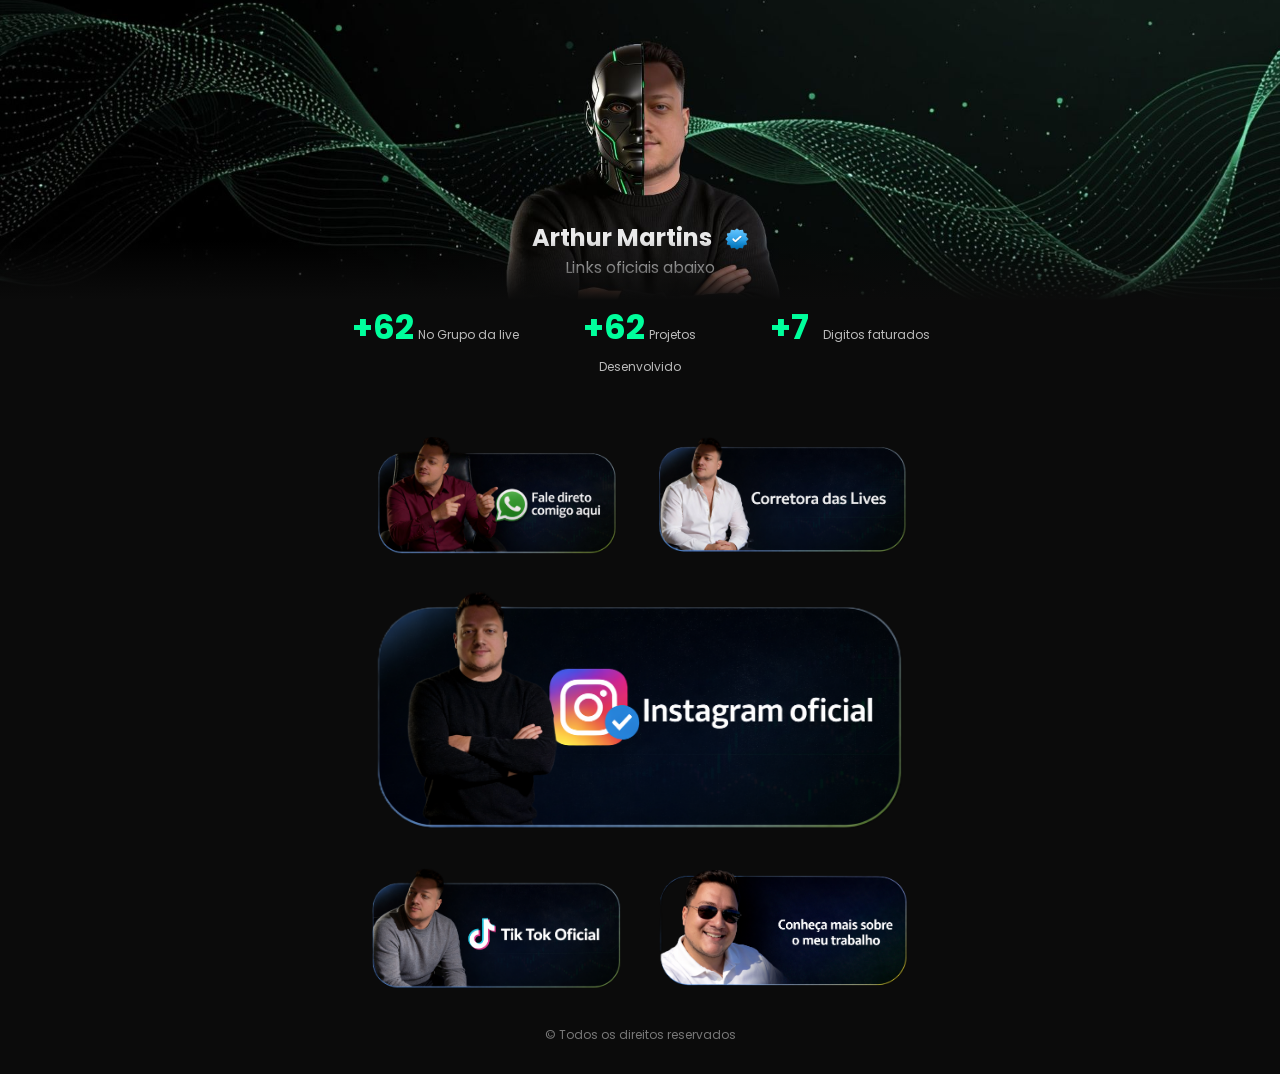
==== links/index.html @ ccb6d120 "Update index.html" ====
<!DOCTYPE html>
<html lang="pt-BR">
<head>
  <meta charset="UTF-8">
  <title>Alguns links</title>
  <meta name="viewport" content="width=device-width, initial-scale=1.0">

  <!-- OPEN GRAPH -->
<meta property="og:title" content="Links oficiais | Arthur Martins">
<meta property="og:description" content="Acesse meus links oficiais, redes sociais e principais contatos em um só lugar.">
<meta property="og:image" content="https://euarthurmartins.com/links/assets/og-image.jpg">
<meta property="og:url" content="https://euarthurmartins.com/links">
<meta property="og:type" content="website">

<!-- Twitter / WhatsApp -->
<meta name="twitter:card" content="summary_large_image">
<meta name="twitter:image" content="https://euarthurmartins.com/links/assets/og-image.jpg">


  <link rel="preconnect" href="https://fonts.googleapis.com">
  <link rel="preconnect" href="https://fonts.gstatic.com" crossorigin>
  <link href="https://fonts.googleapis.com/css2?family=Poppins:wght@400;600;700&display=swap" rel="stylesheet">

  <link rel="stylesheet" href="style.css">
  <link rel="icon" href="assets/favicon.ico" type="image/x-icon">
</head>
<body>

<!-- HERO -->
<section class="hero">
  <div class="container hero-content">
    <h1>
  Arthur Martins
  <img src="assets/icons/verified.png" alt="Verificado" class="verified-icon">
</h1>

    <p>Links oficiais abaixo</p>
  </div>
</section>

<!-- NÚMEROS -->
<section class="bio-numbers-wrapper">
  <div class="container bio-numbers">
    <div class="number-item">
      <strong data-target="300">+300</strong>
      <span>No Grupo da live</span>
    </div>
    <div class="number-item">
      <strong data-target="100">+100</strong>
      <span>Projetos Desenvolvido</span>
    </div>
    <div class="number-item">
      <strong>+7</strong>
      <span>Digitos faturados</span>
    </div>
  </div>

  <!-- SETA -->
  <div class="arrow-wrapper">
    <button class="hero-arrows" id="scrollDown" aria-label="Descer">
      <span></span>
      <span></span>
      <span></span>
    </button>
  </div>
</section>

<!-- LINKS -->
<main class="bio-container" id="bioLinks">
  <section class="bio-links">

    <!-- 2 em cima -->
    <a href="#" class="bio-card" id="openMenu">
      <img src="assets/buttons/whatsapp.png" alt="WhatsApp">
    </a>

    <a href="https://trade.obynexbroker.com/register?aff=757282&aff_model=revenue&afftrack=" class="bio-card" target="_blank">
      <img src="assets/buttons/corretora.png" alt="Corretora">
    </a>

    <!-- 1 central -->
    <a href="https://www.instagram.com/eumartinsarthur" class="bio-card center" target="_blank">
      <img src="assets/buttons/instagram.png" alt="Instagram">
    </a>

    <!-- 2 embaixo -->
    <a href="https://www.tiktok.com/@eusoumartinsarthur" class="bio-card" target="_blank">
      <img src="assets/buttons/tiktok.png" alt="TikTok">
    </a>

    <a href="https://euarthurmartins.com" class="bio-card" target="_blank">
      <img src="assets/buttons/site.png" alt="Site">
    </a>

  </section>

  <footer class="bio-footer">
    © Todos os direitos reservados
  </footer>
</main>

<!-- MENU MODAL PREMIUM -->
<div id="menuModal" class="modal">
  <div class="modal-content">
    <span class="close">&times;</span>
    <h2>Menu de Contato</h2>

    <form id="menuForm">
      <label for="name">Nome:</label>
      <input type="text" id="name" name="name" placeholder="Seu nome" required>

      <p>Selecione os serviços:</p>
      <label><input type="checkbox" name="service" value="Fechar uma parceria"> Fechar uma parceria</label>
      <label><input type="checkbox" name="service" value="Fazer um orçamento"> Fazer um orçamento</label>
      <label><input type="checkbox" name="service" value="Entrar no grupo da live"> Entrar no grupo da live</label>
      <label><input type="checkbox" name="service" value="Quero saber mais sobre seus serviços"> Quero saber mais sobre seus serviços</label>

      <label for="obs">Observações:</label>
      <textarea id="obs" name="obs" placeholder="Escreva algo se quiser..."></textarea>

      <div class="modal-buttons">
        <button type="submit" class="btn-send">Enviar</button>
        <button type="button" class="btn-back" id="backBtn">Voltar</button>
      </div>
    </form>
  </div>
</div>

<script>
document.addEventListener("DOMContentLoaded", () => {

  /* CONTADOR ANIMADO SEM TREMER */
  const counters = document.querySelectorAll(".bio-numbers strong[data-target]");
  const observer = new IntersectionObserver(entries => {
    entries.forEach(entry => {
      if (entry.isIntersecting) {
        const el = entry.target;
        const target = +el.dataset.target;
        if (!el.classList.contains("counted")) {
          el.classList.add("counted");
          let count = 0;
          const step = Math.max(20, 2000 / target);
          const interval = setInterval(() => {
            count++;
            el.textContent = "+" + count;
            if (count >= target) clearInterval(interval);
          }, step);
        }
        observer.unobserve(el);
      }
    });
  }, { threshold: 0.6 });
  counters.forEach(c => observer.observe(c));

  /* SCROLL SETA */
  document.getElementById("scrollDown").addEventListener("click", () => {
    document.getElementById("bioLinks").scrollIntoView({ behavior: "smooth", block: "start" });
  });

  /* ABRIR MODAL */
const modal = document.getElementById("menuModal");
const modalContent = modal.querySelector(".modal-content");
const openBtn = document.getElementById("openMenu");
const closeBtn = modal.querySelector(".close");
const backBtn = document.getElementById("backBtn");

openBtn.addEventListener("click", e => { 
  e.preventDefault(); 
  modal.style.display = "flex";

  // RESETAR ANIMAÇÃO DO MODAL
  modalContent.style.animation = "none"; // remove animação antiga
  modalContent.offsetHeight;            // força reflow
  modalContent.style.animation = "popIn 0.4s forwards"; // reaplica animação
});

closeBtn.addEventListener("click", () => modal.style.display = "none");
backBtn.addEventListener("click", () => { 
  modal.style.display = "none"; 
  window.scrollTo({ top:0, behavior:'smooth' }); 
});
window.addEventListener("click", e => { if(e.target === modal) modal.style.display = "none"; });

  /* ENVIO WHATSAPP */
  const form = document.getElementById("menuForm");
  form.addEventListener("submit", e => {
    e.preventDefault();
    const name = document.getElementById("name").value;
    const obs = document.getElementById("obs").value;
    const services = Array.from(document.querySelectorAll('input[name="service"]:checked'))
                          .map(cb => cb.value)
                          .join(', ');
    const message = `Nome: ${name}\nServiços: ${services}\nObservações: ${obs}`;
    const phone = "+5522997301385";
    window.open(`https://wa.me/${phone}?text=${encodeURIComponent(message)}`, "_blank");
  });

});
</script>

</body>
</html>
---- links/style.css ----
:root {
  --primary-color: #00ff9c;
  --bg: #0b0b0b;
  --text: #eaeaea;
}

* { margin:0; padding:0; box-sizing:border-box; }
html { scroll-behavior:smooth; }
body { font-family:'Poppins', sans-serif; background:var(--bg); color:var(--text); }

/* CONTAINER */
.container { width:90%; max-width:1200px; margin:auto; }

/* HERO */
.hero {
  background: url("assets/bg-hero-mobile.jpg") center/cover no-repeat;
  padding: 0; /* removido padding vertical */
  position: relative;
  display: flex;
  flex-direction: column;
  justify-content: flex-end; /* empurra o conteúdo para baixo */
  height: 300px; /* altura fixa da hero */
}

@media (min-width:769px) { 
  .hero { 
    background-image: url("assets/bg-hero.jpg"); 
    height: 300px; /* altura para desktop */
  } 
}

.hero::after {
  content:"";
  position:absolute;
  bottom:0;
  width:100%;
  height:60px;
  background: linear-gradient(to bottom, rgba(11,11,11,0), #0b0b0b);
}

.hero-content { 
  text-align: center; 
  margin-bottom: 20px; /* distância do texto até o contador */
}

/* NÚMEROS */
.bio-numbers-wrapper { text-align:center; }
.bio-numbers {
  display:grid;
  grid-template-columns:repeat(3,1fr);
  gap:14px;
  max-width:600px;
  margin:2px auto;
}
.number-item strong {
  display:inline-block;
  min-width:60px;
  text-align:center;
  font-size:34px;
  color:var(--primary-color);
}
.number-item span { font-size:12px; color:#bbb; }

/* SETA */
.arrow-wrapper { display:flex; justify-content:center; }
.hero-arrows { background:none; border:none; cursor:pointer; margin:6px 0; }
.hero-arrows span {
  width:22px; height:22px;
  border-right:4px solid var(--primary-color);
  border-bottom:4px solid var(--primary-color);
  transform:rotate(45deg);
  animation:arrow 1.8s infinite; opacity:0;
}
.hero-arrows span:nth-child(2){ animation-delay:.25s; }
.hero-arrows span:nth-child(3){ animation-delay:.5s; }
@keyframes arrow {0%{opacity:0;transform:translateY(0) rotate(45deg);}50%{opacity:1;}100%{opacity:0;transform:translateY(10px) rotate(45deg);}}

/* LINKS */
.bio-container { max-width:900px; margin:auto; padding:30px 20px; }
.bio-links { display:flex; flex-direction:column; gap:18px; align-items:center; }
@media (min-width:769px){
  .bio-links { display:grid; grid-template-columns:repeat(2,260px); justify-content:center; gap:26px; }
  .bio-card.center{ grid-column:1/-1; justify-self:center; }
}

/* BOTÕES PNG TRANSPARENTES SEM LUZ */
.bio-card{ display:block; cursor:pointer; }
.bio-card img {
  width:100%;
  display:block;
  transition: transform 0.3s ease;
}
.bio-card:hover img {
  transform: scale(1.08); /* sutil hover apenas */
}

/* FOOTER */
.bio-footer{ text-align:center; font-size:12px; color:#777; margin-top:30px; }

/* ===== MODAL PREMIUM ===== */
.modal { display:none; position:fixed; z-index:9999; left:0; top:0; width:100%; height:100%; overflow:auto;
  background:rgba(0,0,0,0.75); justify-content:center; align-items:center; animation:fadeIn 0.3s ease; padding:15px; }

.modal-content{
  background:var(--bg);
  padding:30px 25px;
  border-radius:25px;
  width:100%;
  max-width:520px;
  color:var(--text);
  box-shadow:0 15px 50px rgba(0,0,0,0.9);
  position:relative;
  transform:translateY(-50px) scale(0.9);
  animation:popIn 0.4s forwards;
  overflow-y:auto;
  max-height:90vh;
}

/* ENTRADA DE CAMPOS INDIVIDUAL */
.modal-content form > * { opacity:0; transform:translateY(15px); animation:fadeSlide 0.5s forwards; }
.modal-content form > *:nth-child(1){ animation-delay:0.1s; }
.modal-content form > *:nth-child(2){ animation-delay:0.25s; }
.modal-content form > *:nth-child(3){ animation-delay:0.35s; }
.modal-content form > *:nth-child(4){ animation-delay:0.45s; }
.modal-content form > *:nth-child(5){ animation-delay:0.55s; }
.modal-content form > *:nth-child(6){ animation-delay:0.65s; }
.modal-content form > *:nth-child(7){ animation-delay:0.75s; }
.modal-content form > *:nth-child(8){ animation-delay:0.85s; }

@keyframes fadeSlide{ to{ opacity:1; transform:translateY(0); } }
@keyframes popIn{ 0%{transform:translateY(-50px) scale(0.9); opacity:0;} 60%{transform:translateY(10px) scale(1.05); opacity:1;} 100%{transform:translateY(0) scale(1);} }
@keyframes fadeIn{ from{opacity:0;} to{opacity:1;} }

.modal-content h2{ text-align:center; margin-top:0; margin-bottom:25px; font-size:1.9rem; }
.modal-content label{ display:block; margin:12px 0 6px; font-size:1rem; }
.modal-content input[type="text"], .modal-content textarea{
  width:100%; padding:12px 18px; border-radius:12px; border:none; margin-bottom:18px; font-size:1rem; background:#222; color:#fff;
}
.modal-content textarea{ resize:none; height:90px; }
.modal-content input[type="checkbox"]{ margin-right:10px; transform:scale(1.2); transition: transform 0.2s; }
.modal-content input[type="checkbox"]:hover{ transform:scale(1.4); }

/* BOTÕES MODAL COM HOVER */
.modal-buttons{ display:flex; flex-direction:row; justify-content:space-between; margin-top:25px; gap:10px; flex-wrap:wrap; }
.btn-send, .btn-back{
  flex:1;
  background:linear-gradient(145deg,var(--primary-color),#00aaff);
  border:none;
  padding:13px 28px;
  color:#fff;
  font-weight:700;
  font-size:1rem;
  border-radius:14px;
  cursor:pointer;
  box-shadow:0 6px 25px rgba(0,0,0,0.6);
  transition: transform 0.25s ease, box-shadow 0.25s ease, filter 0.25s ease;
}
.btn-send:hover, .btn-back:hover{
  transform: scale(1.05);
  box-shadow: 0 16px 38px rgba(0,255,200,0.6);
  filter: drop-shadow(0 0 10px var(--primary-color));
}

/* FECHAR */
.close{ position:absolute; top:18px; right:22px; font-size:2rem; font-weight:bold; cursor:pointer; color:#fff; transition:color 0.2s; }
.close:hover{ color:var(--primary-color); }

/* RESPONSIVO MOBILE */
@media(max-width:480px){
  .modal-content{ padding:20px 15px; width:100%; max-height:95vh; }
  .modal-content h2{ font-size:1.6rem; }
  .modal-buttons{ flex-direction:column; gap:12px; }
  .btn-send, .btn-back{ width:100%; }
  .modal-content input[type="text"], .modal-content textarea{ font-size:0.95rem; padding:10px 15px; }
}

.verified-icon {
  width: 24px;       /* tamanho do ícone, ajuste se quiser maior ou menor */
  height: 24px;
  margin-left: 8px;  /* espaço entre o nome e o ícone */
  vertical-align: middle; /* alinha o ícone com o texto */
}
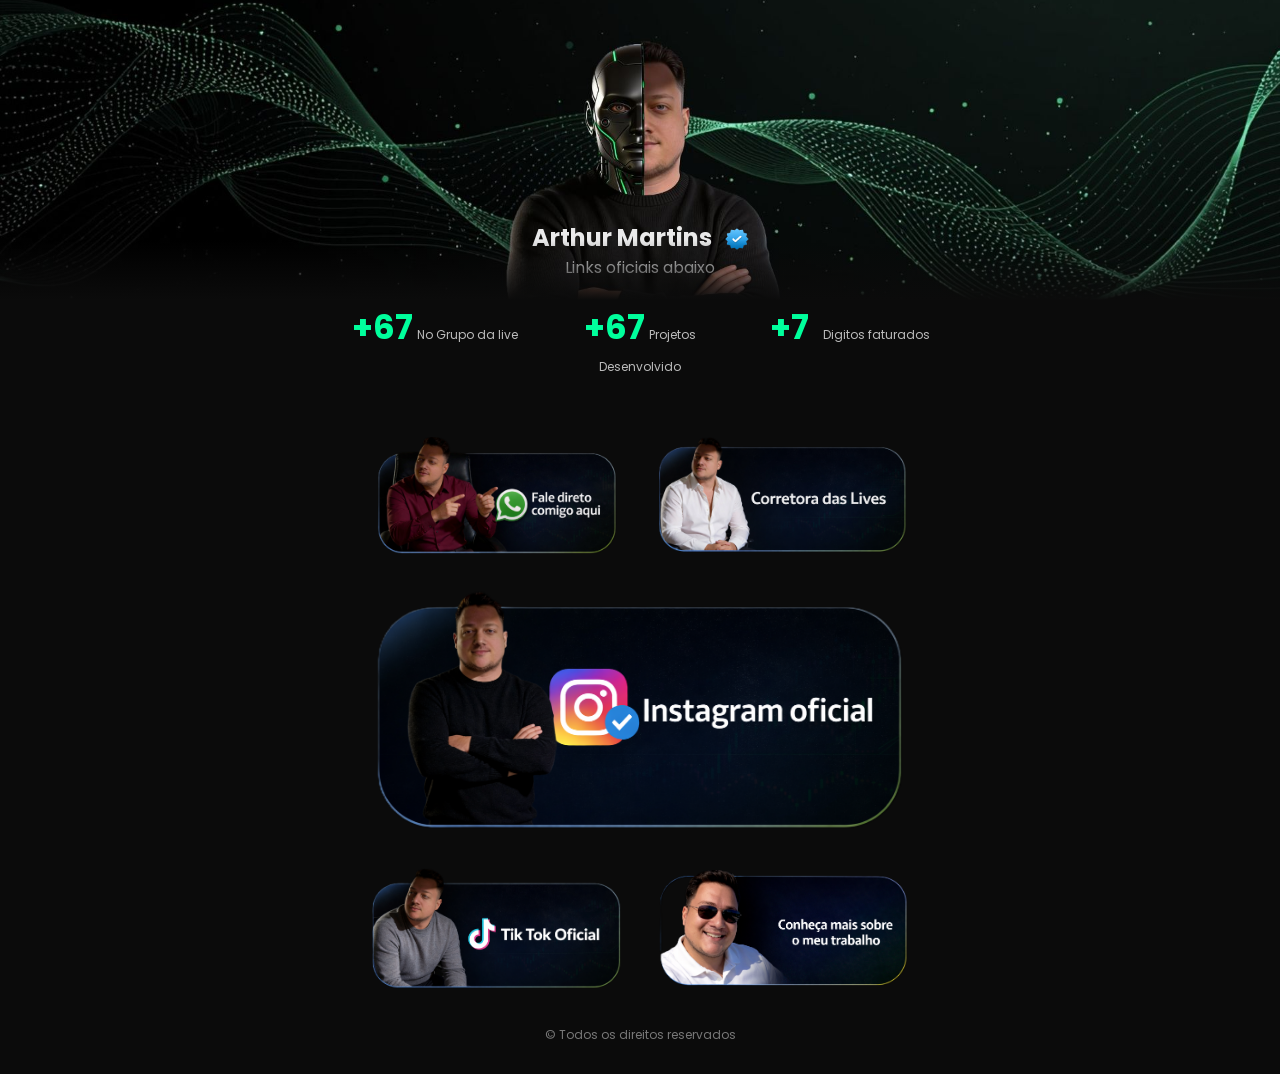
==== commit d031fae2: "Update index.html" ====
--- a/links/index.html
+++ b/links/index.html
@@ -157,30 +157,48 @@
     document.getElementById("bioLinks").scrollIntoView({ behavior: "smooth", block: "start" });
   });
 
-  /* ABRIR MODAL */
-const modal = document.getElementById("menuModal");
+
+
+
+
+
+  
+ const modal = document.getElementById("menuModal");
 const modalContent = modal.querySelector(".modal-content");
 const openBtn = document.getElementById("openMenu");
 const closeBtn = modal.querySelector(".close");
 const backBtn = document.getElementById("backBtn");
 
+function openModal() {
+  modal.classList.remove("hide");
+  modal.classList.add("show");
+}
+
+function closeModal() {
+  modal.classList.remove("show");
+  modal.classList.add("hide");
+  setTimeout(() => modal.classList.remove("hide"), 300); // remove a classe hide após a transição
+}
+
 openBtn.addEventListener("click", e => { 
   e.preventDefault(); 
-  modal.style.display = "flex";
-
-  // RESETAR ANIMAÇÃO DO MODAL
-  modalContent.style.animation = "none"; // remove animação antiga
-  modalContent.offsetHeight;            // força reflow
-  modalContent.style.animation = "popIn 0.4s forwards"; // reaplica animação
-});
-
-closeBtn.addEventListener("click", () => modal.style.display = "none");
+  openModal(); 
+});
+
+closeBtn.addEventListener("click", closeModal);
 backBtn.addEventListener("click", () => { 
-  modal.style.display = "none"; 
+  closeModal(); 
   window.scrollTo({ top:0, behavior:'smooth' }); 
 });
-window.addEventListener("click", e => { if(e.target === modal) modal.style.display = "none"; });
-
+
+window.addEventListener("click", e => { 
+  if(e.target === modal) closeModal(); 
+});
+
+
+
+
+  
   /* ENVIO WHATSAPP */
   const form = document.getElementById("menuForm");
   form.addEventListener("submit", e => {
--- a/links/style.css
+++ b/links/style.css
@@ -174,9 +174,28 @@
   .modal-content input[type="text"], .modal-content textarea{ font-size:0.95rem; padding:10px 15px; }
 }
 
+
+
 .verified-icon {
   width: 24px;       /* tamanho do ícone, ajuste se quiser maior ou menor */
   height: 24px;
   margin-left: 8px;  /* espaço entre o nome e o ícone */
   vertical-align: middle; /* alinha o ícone com o texto */
 }
+.modal.show { 
+  display: flex; 
+}
+
+.modal.hide { 
+  display: flex; 
+  opacity: 0; 
+  transition: opacity 0.3s ease; 
+}
+
+.modal.show .modal-content { 
+  animation: popIn 0.4s forwards; 
+}
+
+.modal.hide .modal-content { 
+  animation: popIn 0.4s reverse forwards; 
+}
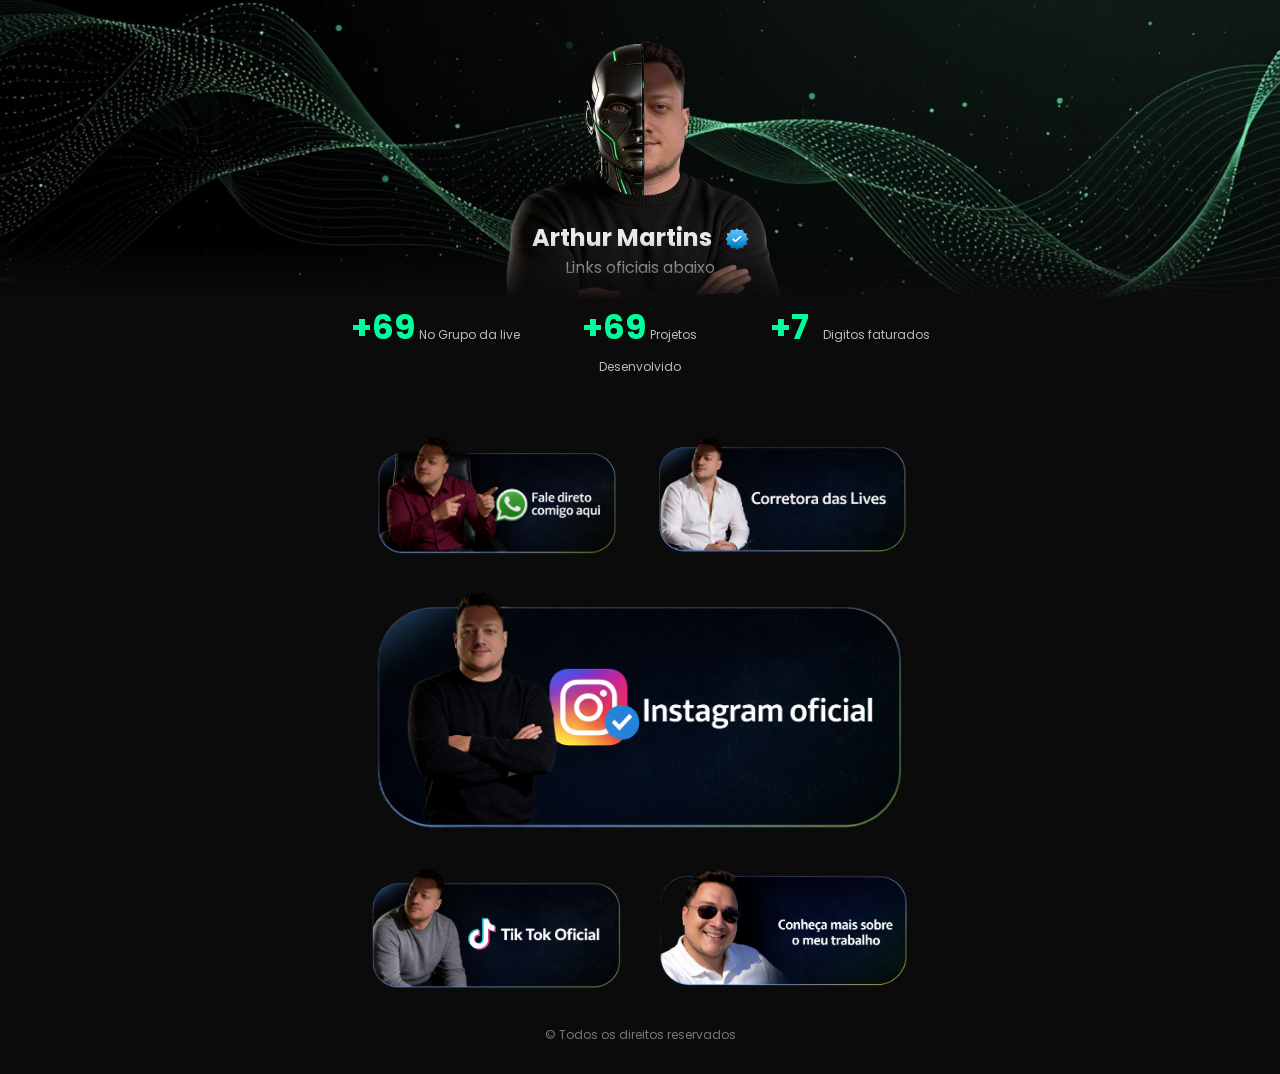
==== commit e2a67591: "Update index.html" ====
--- a/links/index.html
+++ b/links/index.html
@@ -70,9 +70,10 @@
   <section class="bio-links">
 
     <!-- 2 em cima -->
-    <a href="#" class="bio-card" id="openMenu">
-      <img src="assets/buttons/whatsapp.png" alt="WhatsApp">
-    </a>
+    <div class="bio-card" id="openMenu">
+  <img src="assets/buttons/whatsapp.png" alt="WhatsApp">
+</div>
+
 
     <a href="https://trade.obynexbroker.com/register?aff=757282&aff_model=revenue&afftrack=" class="bio-card" target="_blank">
       <img src="assets/buttons/corretora.png" alt="Corretora">
@@ -164,38 +165,27 @@
 
   
  const modal = document.getElementById("menuModal");
-const modalContent = modal.querySelector(".modal-content");
 const openBtn = document.getElementById("openMenu");
 const closeBtn = modal.querySelector(".close");
 const backBtn = document.getElementById("backBtn");
 
-function openModal() {
-  modal.classList.remove("hide");
-  modal.classList.add("show");
-}
-
-function closeModal() {
-  modal.classList.remove("show");
-  modal.classList.add("hide");
-  setTimeout(() => modal.classList.remove("hide"), 300); // remove a classe hide após a transição
-}
-
-openBtn.addEventListener("click", e => { 
-  e.preventDefault(); 
-  openModal(); 
-});
-
-closeBtn.addEventListener("click", closeModal);
-backBtn.addEventListener("click", () => { 
-  closeModal(); 
-  window.scrollTo({ top:0, behavior:'smooth' }); 
-});
-
-window.addEventListener("click", e => { 
-  if(e.target === modal) closeModal(); 
-});
-
-
+openBtn.addEventListener("click", e => {
+  e.preventDefault();
+  modal.style.display = "flex"; // abre o modal
+});
+
+closeBtn.addEventListener("click", () => {
+  modal.style.display = "none"; // fecha
+});
+
+backBtn.addEventListener("click", () => {
+  modal.style.display = "none"; // fecha
+  window.scrollTo({ top:0, behavior:'smooth' });
+});
+
+window.addEventListener("click", e => {
+  if (e.target === modal) modal.style.display = "none"; // fecha ao clicar fora
+});
 
 
   
--- a/links/style.css
+++ b/links/style.css
@@ -101,20 +101,7 @@
 .modal { display:none; position:fixed; z-index:9999; left:0; top:0; width:100%; height:100%; overflow:auto;
   background:rgba(0,0,0,0.75); justify-content:center; align-items:center; animation:fadeIn 0.3s ease; padding:15px; }
 
-.modal-content{
-  background:var(--bg);
-  padding:30px 25px;
-  border-radius:25px;
-  width:100%;
-  max-width:520px;
-  color:var(--text);
-  box-shadow:0 15px 50px rgba(0,0,0,0.9);
-  position:relative;
-  transform:translateY(-50px) scale(0.9);
-  animation:popIn 0.4s forwards;
-  overflow-y:auto;
-  max-height:90vh;
-}
+
 
 /* ENTRADA DE CAMPOS INDIVIDUAL */
 .modal-content form > * { opacity:0; transform:translateY(15px); animation:fadeSlide 0.5s forwards; }
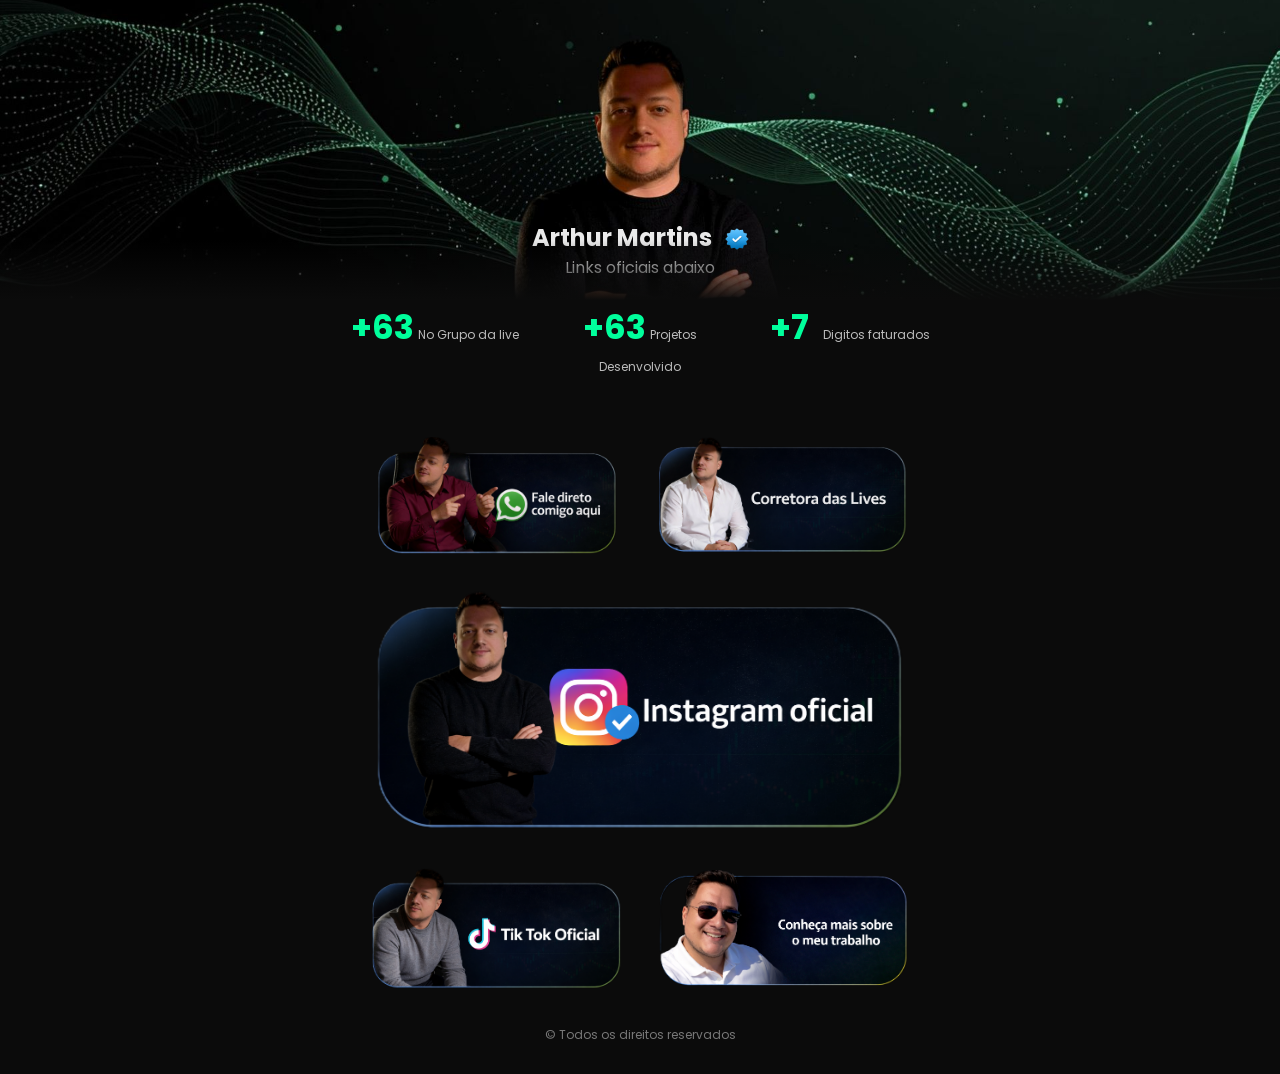
==== commit 065ae699: "Update index.html" ====
--- a/links/index.html
+++ b/links/index.html
@@ -112,7 +112,7 @@
 
       <p>Selecione os serviços:</p>
       <label><input type="checkbox" name="service" value="Fechar uma parceria"> Fechar uma parceria</label>
-      <label><input type="checkbox" name="service" value="Fazer um orçamento"> Fazer um orçamento</label>
+      <label><input type="checkbox" name="service" value="Fazer uma mentoria"> Fazer uma mentoria</label>
       <label><input type="checkbox" name="service" value="Entrar no grupo da live"> Entrar no grupo da live</label>
       <label><input type="checkbox" name="service" value="Quero saber mais sobre seus serviços"> Quero saber mais sobre seus serviços</label>
 
--- a/links/style.css
+++ b/links/style.css
@@ -98,8 +98,21 @@
 .bio-footer{ text-align:center; font-size:12px; color:#777; margin-top:30px; }
 
 /* ===== MODAL PREMIUM ===== */
-.modal { display:none; position:fixed; z-index:9999; left:0; top:0; width:100%; height:100%; overflow:auto;
-  background:rgba(0,0,0,0.75); justify-content:center; align-items:center; animation:fadeIn 0.3s ease; padding:15px; }
+.modal { 
+  display: none; 
+  position: fixed; 
+  z-index: 9999; 
+  left: 0; 
+  top: 0; 
+  width: 100%; 
+  height: 100%; 
+  overflow: auto;
+  background: rgba(0,0,0,0.95); /* fundo escuro */
+  justify-content: center; 
+  align-items: center; 
+  padding: 15px; 
+}
+
 
 
 
@@ -169,20 +182,4 @@
   margin-left: 8px;  /* espaço entre o nome e o ícone */
   vertical-align: middle; /* alinha o ícone com o texto */
 }
-.modal.show { 
-  display: flex; 
-}
 
-.modal.hide { 
-  display: flex; 
-  opacity: 0; 
-  transition: opacity 0.3s ease; 
-}
-
-.modal.show .modal-content { 
-  animation: popIn 0.4s forwards; 
-}
-
-.modal.hide .modal-content { 
-  animation: popIn 0.4s reverse forwards; 
-}
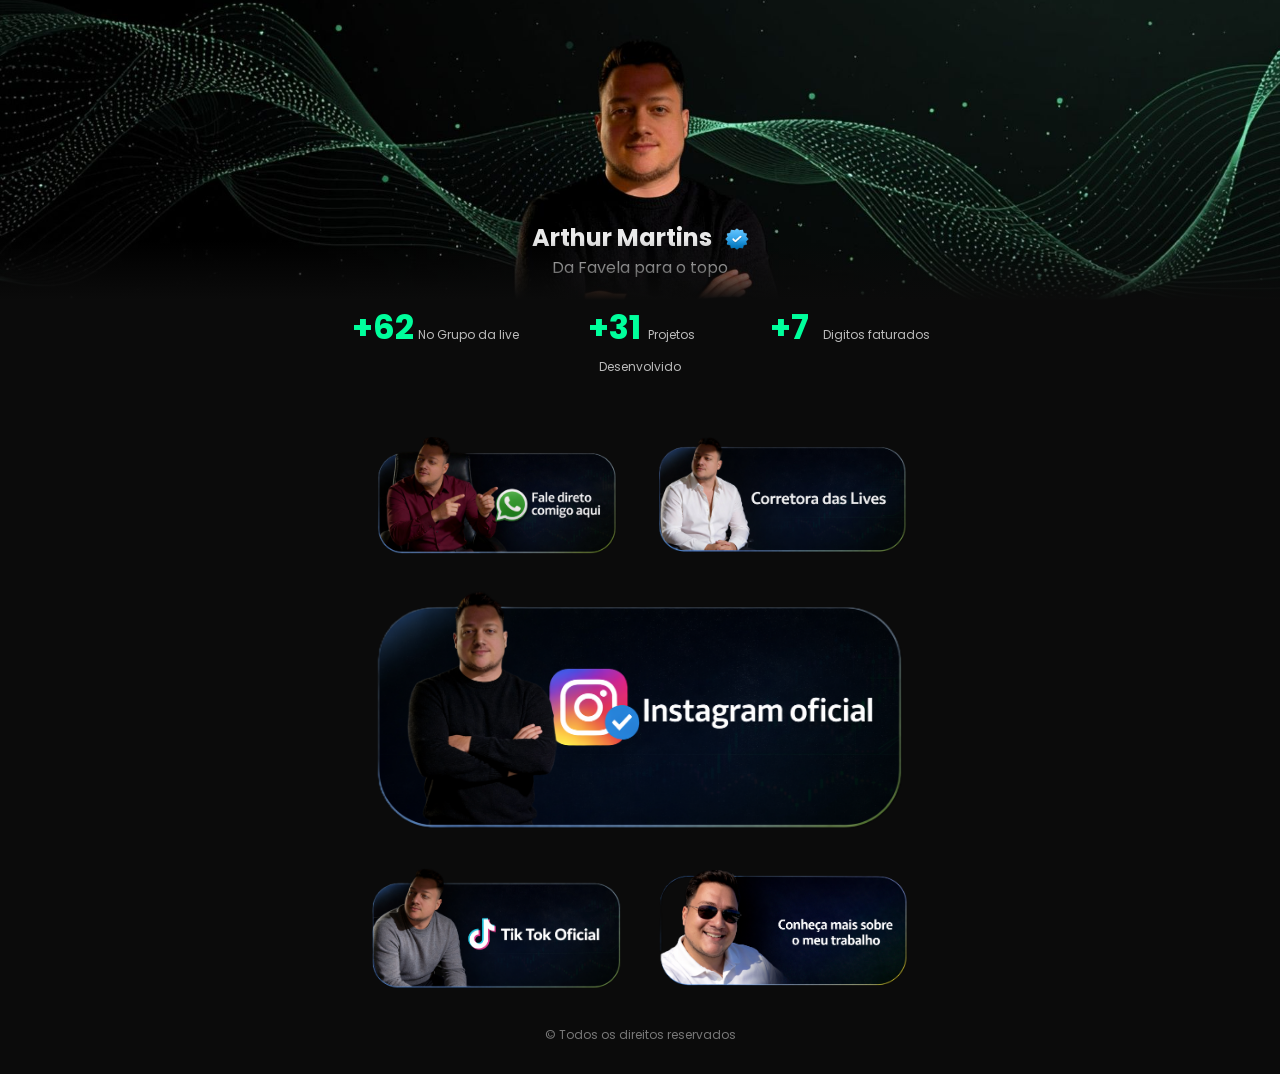
==== commit 4a19ae64: "Update index.html" ====
--- a/links/index.html
+++ b/links/index.html
@@ -7,14 +7,14 @@
 
   <!-- OPEN GRAPH -->
 <meta property="og:title" content="Links oficiais | Arthur Martins">
-<meta property="og:description" content="Acesse meus links oficiais, redes sociais e principais contatos em um só lugar.">
-<meta property="og:image" content="https://euarthurmartins.com/links/assets/og-image.jpg">
-<meta property="og:url" content="https://euarthurmartins.com/links">
+<meta property="og:description" content="Acesse os links oficiais de Arthur Martins, redes sociais e principais contatos em um só lugar.">
+<meta property="og:image" content="https://euarthurmartins.com/assets/og-image.jpg">
+<meta property="og:url" content="https://euarthurmartins.com">
 <meta property="og:type" content="website">
 
 <!-- Twitter / WhatsApp -->
 <meta name="twitter:card" content="summary_large_image">
-<meta name="twitter:image" content="https://euarthurmartins.com/links/assets/og-image.jpg">
+<meta name="twitter:image" content="https://euarthurmartins.com/assets/og-image.jpg">
 
 
   <link rel="preconnect" href="https://fonts.googleapis.com">
@@ -34,7 +34,7 @@
   <img src="assets/icons/verified.png" alt="Verificado" class="verified-icon">
 </h1>
 
-    <p>Links oficiais abaixo</p>
+    <p>Da Favela para o topo</p>
   </div>
 </section>
 
@@ -42,11 +42,11 @@
 <section class="bio-numbers-wrapper">
   <div class="container bio-numbers">
     <div class="number-item">
-      <strong data-target="300">+300</strong>
+      <strong data-target="150">+150</strong>
       <span>No Grupo da live</span>
     </div>
     <div class="number-item">
-      <strong data-target="100">+100</strong>
+      <strong data-target="50">+50</strong>
       <span>Projetos Desenvolvido</span>
     </div>
     <div class="number-item">
@@ -66,8 +66,10 @@
 </section>
 
 <!-- LINKS -->
-<main class="bio-container" id="bioLinks">
-  <section class="bio-links">
+<!-- 1. NOVA SEÇÃO WRAPPER COM FUNDO FULL-WIDTH -->
+<section class="bio-background-wrapper">
+  <main class="bio-container" id="bioLinks">
+    <section class="bio-links">
 
     <!-- 2 em cima -->
     <div class="bio-card" id="openMenu">
@@ -80,16 +82,16 @@
     </a>
 
     <!-- 1 central -->
-    <a href="https://www.instagram.com/eumartinsarthur" class="bio-card center" target="_blank">
+    <a href="" class="bio-card center" target="_blank">
       <img src="assets/buttons/instagram.png" alt="Instagram">
     </a>
 
     <!-- 2 embaixo -->
-    <a href="https://www.tiktok.com/@eusoumartinsarthur" class="bio-card" target="_blank">
+    <a href="" class="bio-card" target="_blank">
       <img src="assets/buttons/tiktok.png" alt="TikTok">
     </a>
 
-    <a href="https://euarthurmartins.com" class="bio-card" target="_blank">
+    <a href="https://chat.whatsapp.com/KpBgC6fGYWQ3SXY9zz7Lqj" class="bio-card" target="_blank">
       <img src="assets/buttons/site.png" alt="Site">
     </a>
 
@@ -111,10 +113,10 @@
       <input type="text" id="name" name="name" placeholder="Seu nome" required>
 
       <p>Selecione os serviços:</p>
-      <label><input type="checkbox" name="service" value="Fechar uma parceria"> Fechar uma parceria</label>
-      <label><input type="checkbox" name="service" value="Fazer uma mentoria"> Fazer uma mentoria</label>
-      <label><input type="checkbox" name="service" value="Entrar no grupo da live"> Entrar no grupo da live</label>
-      <label><input type="checkbox" name="service" value="Quero saber mais sobre seus serviços"> Quero saber mais sobre seus serviços</label>
+      <label><input type="checkbox" name="service" value="Fazer uma Alavancagem |"> Fazer uma Alavancagem</label>
+      <label><input type="checkbox" name="service" value="Fazer uma mentoria |"> Fazer uma mentoria</label>
+      <label><input type="checkbox" name="service" value="Quero o indicador |"> Quero o Indicador</label>
+      <label><input type="checkbox" name="service" value="Quero saber mais sobre seus serviços |"> Quero saber mais sobre seus serviços</label>
 
       <label for="obs">Observações:</label>
       <textarea id="obs" name="obs" placeholder="Escreva algo se quiser..."></textarea>
@@ -199,7 +201,7 @@
                           .map(cb => cb.value)
                           .join(', ');
     const message = `Nome: ${name}\nServiços: ${services}\nObservações: ${obs}`;
-    const phone = "+5522997301385";
+    const phone = "+5522997301385"; // ATENÇÃO: Substitua pelo número de telefone do Danilo trader
     window.open(`https://wa.me/${phone}?text=${encodeURIComponent(message)}`, "_blank");
   });
 
@@ -208,4 +210,3 @@
 
 </body>
 </html>
-
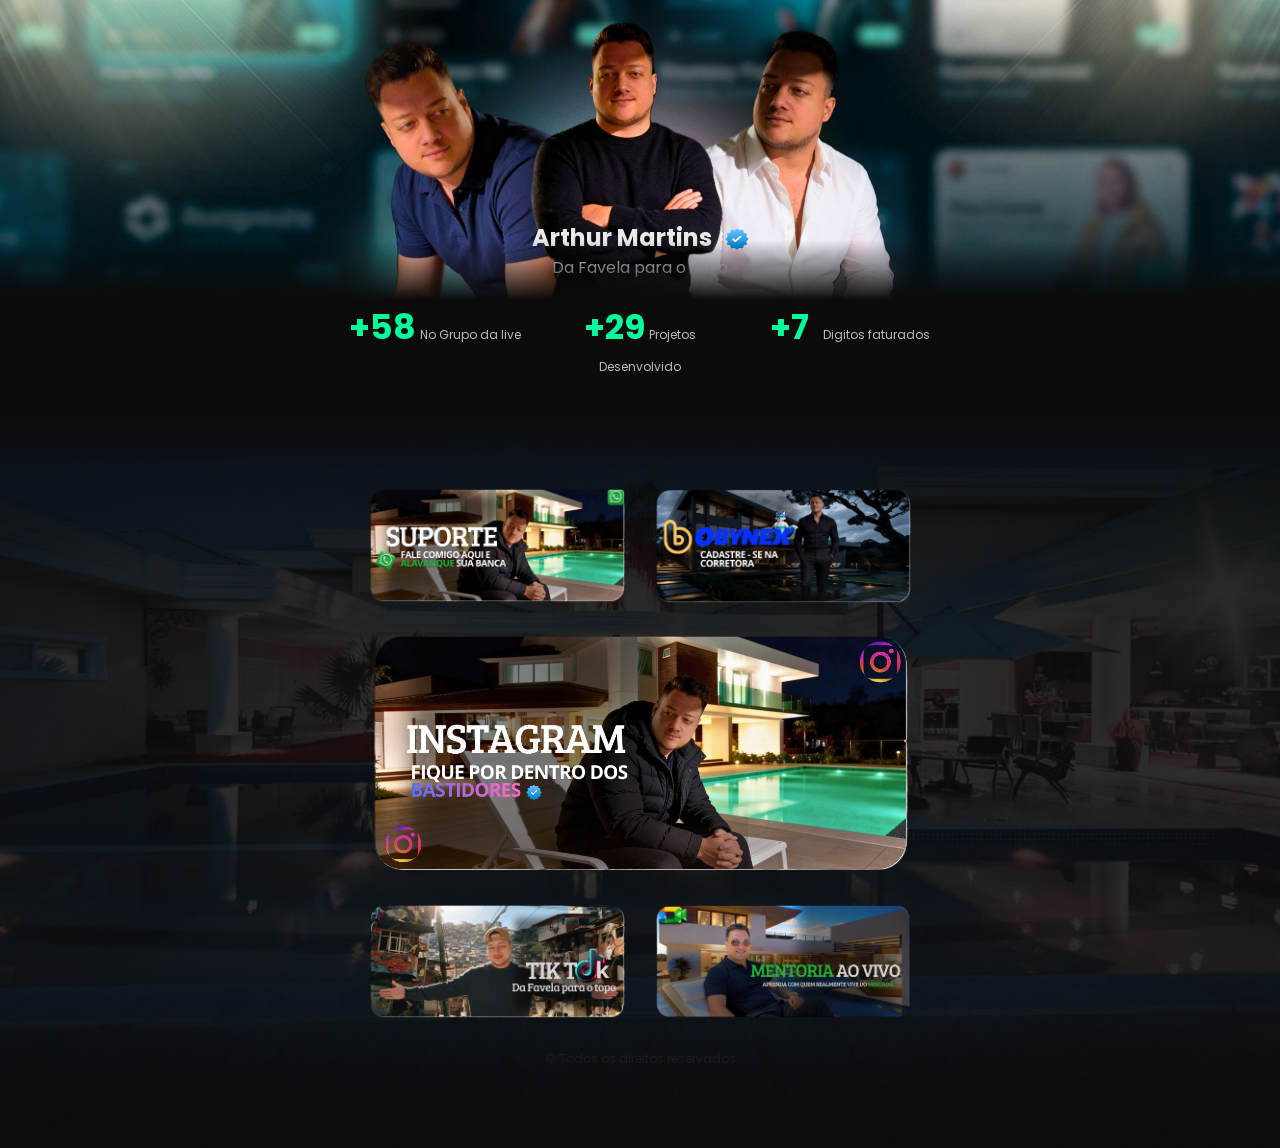
==== commit b9dab26a: "Update index.html" ====
--- a/links/index.html
+++ b/links/index.html
@@ -91,7 +91,7 @@
       <img src="assets/buttons/tiktok.png" alt="TikTok">
     </a>
 
-    <a href="https://chat.whatsapp.com/KpBgC6fGYWQ3SXY9zz7Lqj" class="bio-card" target="_blank">
+    <a href="https://euarthurmartins.com/" class="bio-card" target="_blank">
       <img src="assets/buttons/site.png" alt="Site">
     </a>
 
@@ -114,7 +114,7 @@
 
       <p>Selecione os serviços:</p>
       <label><input type="checkbox" name="service" value="Fazer uma Alavancagem |"> Fazer uma Alavancagem</label>
-      <label><input type="checkbox" name="service" value="Fazer uma mentoria |"> Fazer uma mentoria</label>
+      <label><input type="checkbox" name="service" value="Fazer uma mentoria |"> Entrar no grupo da live</label>
       <label><input type="checkbox" name="service" value="Quero o indicador |"> Quero o Indicador</label>
       <label><input type="checkbox" name="service" value="Quero saber mais sobre seus serviços |"> Quero saber mais sobre seus serviços</label>
 
--- a/links/style.css
+++ b/links/style.css
@@ -183,3 +183,80 @@
   vertical-align: middle; /* alinha o ícone com o texto */
 }
 
+
+
+
+
+
+
+
+
+
+
+
+
+
+
+
+
+
+
+
+
+
+
+
+
+
+
+
+
+/* =======================================
+   FUNDO FULL-WIDTH NA SEÇÃO DOS BOTÕES (COM TRANSIÇÃO NO TOPO)
+   ======================================= */
+
+/* 1. Aplica o fundo na nova wrapper */
+.bio-background-wrapper {
+  position: relative;
+  background-image: url('assets/fundo-botoes.jpg'); /* <-- SUA IMAGEM AQUI */
+  background-size: cover;
+  background-position: center;
+  background-repeat: no-repeat;
+  padding: 50px 20px;
+}
+
+/* 2. A sobreposição escura semi-transparente */
+.bio-background-wrapper::before {
+  content: '';
+  position: absolute;
+  top: 0;
+  left: 0;
+  width: 100%;
+  height: 100%;
+  background-color: rgba(11, 11, 11, 0.85); /* Ajuste a opacidade se quiser */
+  z-index: 1;
+}
+
+/* 3. O gradiente de transição AGORA NO TOPO */
+.bio-background-wrapper::after {
+  content: "";
+  position: absolute;
+  top: 0; /* <-- MUDADO: Agora é no topo */
+  left: 0;
+  width: 100%;
+  height: 60px; /* Altura do gradiente */
+  /* <-- MUDADO: A direção do gradiente foi invertida */
+  background: linear-gradient(to bottom, #0b0b0b, rgba(11, 11, 11, 0));
+  z-index: 2; /* Fica por cima da sobreposição escura */
+}
+
+/* 4. Garante que os botões fiquem por cima de tudo */
+.bio-background-wrapper .bio-card {
+  position: relative;
+  z-index: 3; /* Aumentado para ficar acima do gradiente */
+}
+
+/* 5. (Opcional) Ajuste para o footer não ficar colado */
+.bio-footer {
+  margin-top: 30px;
+}
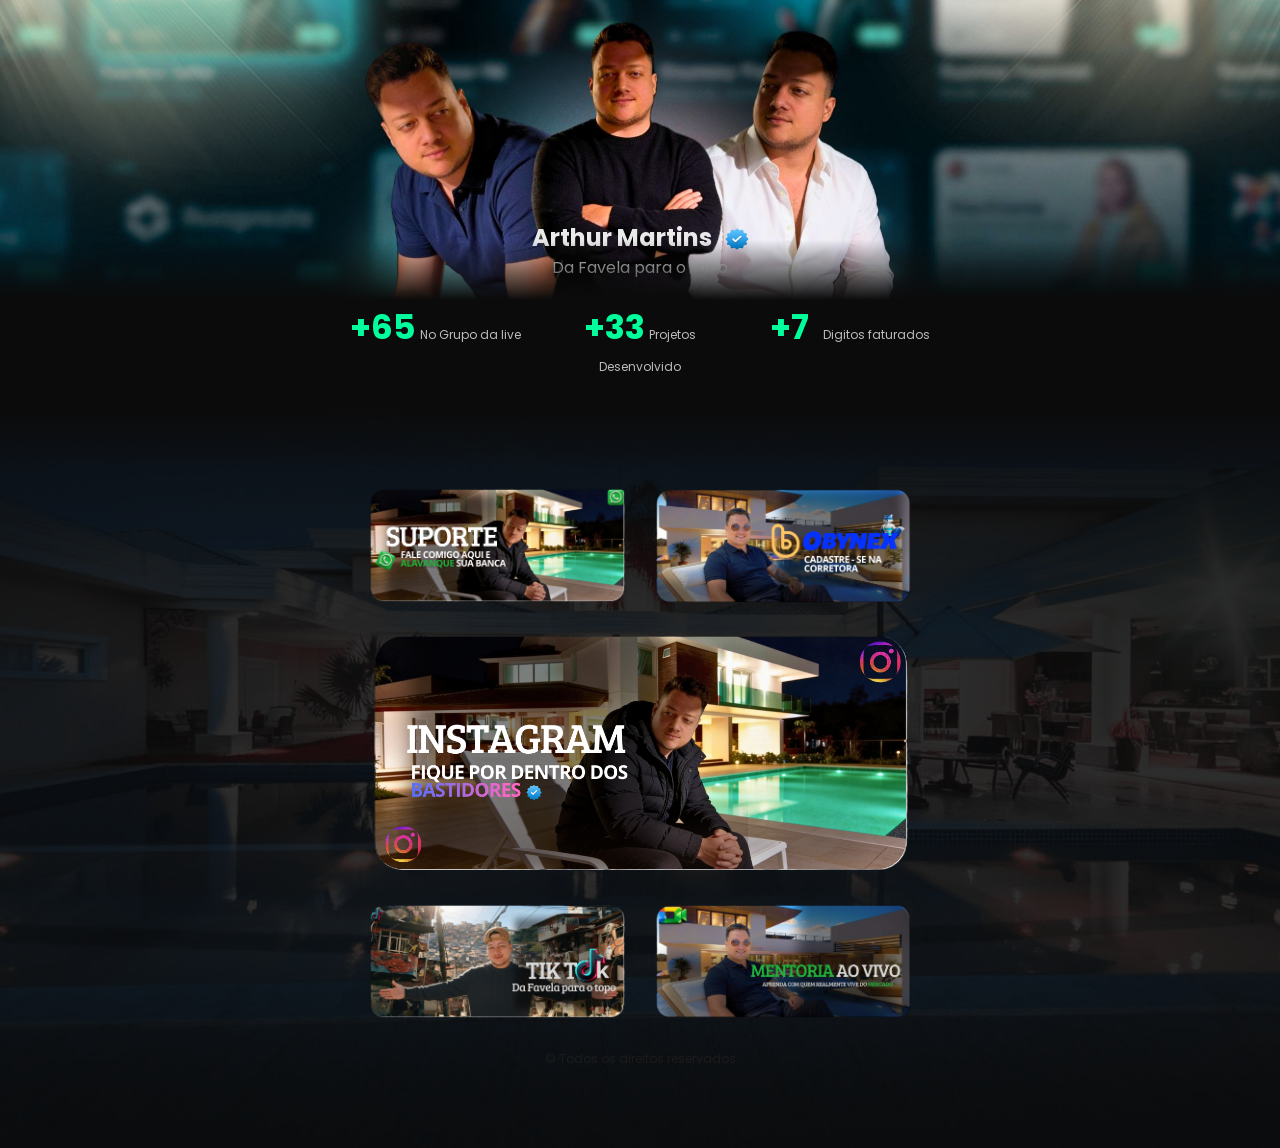
==== commit d4fd8287: "Update index.html" ====
--- a/links/index.html
+++ b/links/index.html
@@ -82,12 +82,12 @@
     </a>
 
     <!-- 1 central -->
-    <a href="" class="bio-card center" target="_blank">
+    <a href="https://www.instagram.com/eumartinsarthur?igsh=dzNhNzZ3d3djd2Q0&utm_source=qr" class="bio-card center" target="_blank">
       <img src="assets/buttons/instagram.png" alt="Instagram">
     </a>
 
     <!-- 2 embaixo -->
-    <a href="" class="bio-card" target="_blank">
+    <a href="https://www.tiktok.com/@eusoumartinsarthur?is_from_webapp=1&sender_device=pc" class="bio-card" target="_blank">
       <img src="assets/buttons/tiktok.png" alt="TikTok">
     </a>
 
